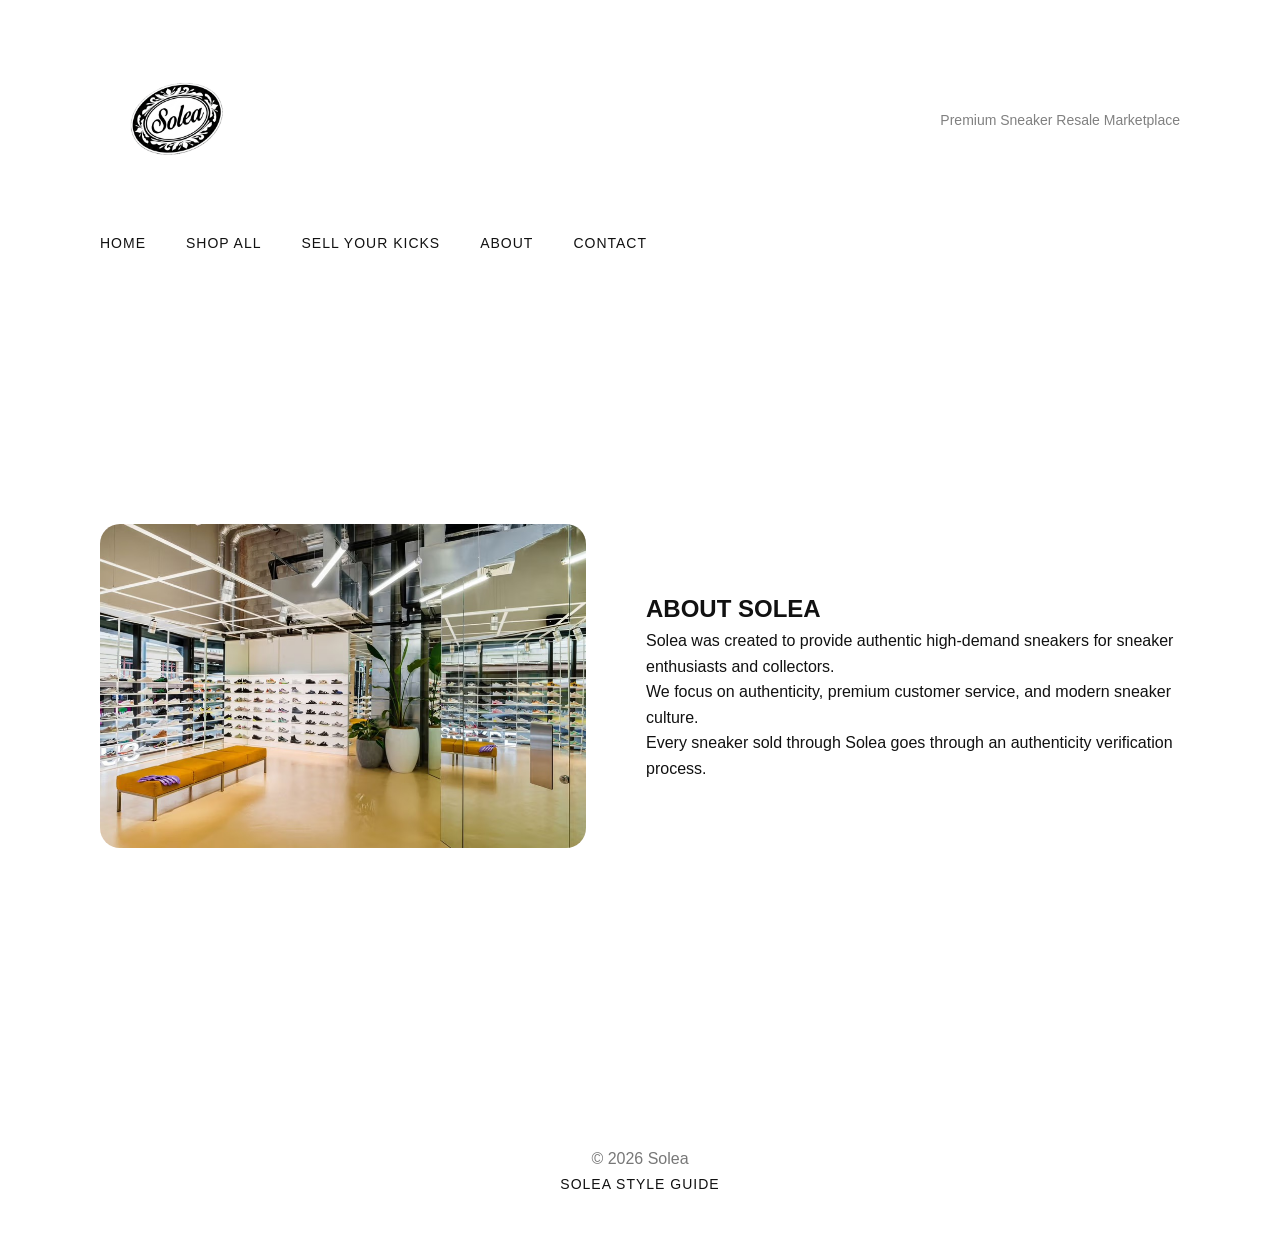
==== about.html @ 04fb6421 "COMMIT" ====
<!DOCTYPE html>
<html lang="en">

<head>
    <meta charset="UTF-8">
    <meta name="viewport" content="width=device-width, initial-scale=1.0">
    <title>Solea | About</title>

   <link rel="stylesheet" href="styles/color.css">
    <link rel="stylesheet" href="styles/layout.css">
    <link rel="stylesheet" href="styles/effect.css">
</head>

<body>

<!-- HEADER -->
<header class="header">
    <img src="images/logo.png" alt="Solea Logo" class="logo">
    <p class="tagline">Premium Sneaker Resale Marketplace</p>
</header>

<nav>

<ul>

<li><a href="index.html">Home</a></li>

<li><a href="shop.html">Shop All</a></li>

<li><a href="sell.html">Sell Your Kicks</a></li>

<li><a href="about.html">About</a></li>

<li><a href="contact.html">Contact</a></li>

</ul>

</nav>

<main>

<section class="about-section">

<img src="images/store.jpg" alt="Sneaker Store">

<div>

<h2>ABOUT SOLEA</h2>

<p>
Solea was created to provide authentic high-demand sneakers
for sneaker enthusiasts and collectors.
</p>

<p>
We focus on authenticity, premium customer service,
and modern sneaker culture.
</p>

<p>
Every sneaker sold through Solea goes through
an authenticity verification process.
</p>

</div>

</section>

</main>

<footer>
<p>© 2026 Solea</p>
    <p>
        <a href="style-guide.html">
            Solea Style Guide
        </a>
    </p>

</footer>

</body>
</html>
---- styles/color.css ----
/* Core Page Layout */
body {
    background-color: #ffffff; /* Explicitly forces white background */
    color: #000000;
    font-family: Helvetica, Arial, sans-serif;
    margin: 0;
    padding: 20px;
}

/* Header & Navigation (matching your light layout) */
header {
    background-color: #ffffff;
    color: #000000;
}

nav {
    background-color: #ffffff;
}

nav a {
    color: #000000;
    text-decoration: none;
}

/* Product Cards (The soft gray boxes from your image) */
.card {
    background-color: #f8f9fa; /* A clean, soft off-white/gray */
    border-radius: 12px;       /* Gives it those exact smooth, rounded corners */
    padding: 20px;
}

/* Form Elements */
input,
textarea {
    background-color: #ffffff;
    border: 1px solid #e0e0e0;
    color: #000000;
}

/* Buttons & Footer */
.button,
button {
    background-color: #ffa500;
    color: #000000;
    border: none;
    border-radius: 4px;
}

footer {
    background-color: #ffffff;
    color: #a0a0a0;
}
---- styles/layout.css ----
* {
    margin: 0;
    padding: 0;
    box-sizing: border-box;
}

body {
    line-height: 1.6;
    font-family: Arial, sans-serif;
    color: #111;
}

/* HEADER */
header {
    display: flex;
    align-items: center;
    justify-content: space-between;
    padding: 20px 80px;
}

.logo {
    width: 160px;
    height: auto;
}

.tagline {
    margin: 0;
    font-size: 14px;
    color: gray;
}

/* NAV */
nav {
    padding: 10px 80px;
}

nav ul {
    display: flex;
    gap: 40px;
    list-style: none;
}

nav a {
    text-decoration: none;
    font-size: 14px;
    text-transform: uppercase;
    letter-spacing: 1px;
    color: #111;
}

/* MAIN */
main {
    padding: 60px 80px;
}

/* HERO */
.hero {
    min-height: 90vh;
    display: flex;
    align-items: center;
    justify-content: space-between;
    gap: 60px;
}

.hero-text {
    max-width: 600px;
}

.hero h2 {
    font-size: 80px;
    line-height: 0.95;
    font-weight: 900;
    margin-bottom: 20px;
}

.hero p {
    font-size: 18px;
    color: #777;
    max-width: 500px;
    margin-bottom: 30px;
}

.hero img {
    width: 40%;
    border-radius: 10px;
}

/* BUTTON */
.button {
    display: inline-block;
    padding: 16px 36px;
    background: black;
    color: white;
    text-decoration: none;
    border-radius: 50px;
    font-weight: 700;
}

/* FEATURED */
.featured {
    margin-top: 100px;
}

.featured h2 {
    font-size: 40px;
    margin-bottom: 30px;
}

.card-container {
    display: grid;
    grid-template-columns: repeat(auto-fit, minmax(260px, 1fr));
    gap: 30px;
}

.card {
    padding: 20px;
    border-radius: 16px;
    background: #f9f9f9;
}

.card img {
    width: 100%;
    border-radius: 12px;
    margin-bottom: 15px;
}

.card h3 {
    font-size: 22px;
    margin-bottom: 10px;
}

.card p {
    color: #777;
}

/* ABOUT */
.about-section {
    display: flex;
    align-items: center;
    gap: 60px;
    min-height: 80vh;
}

.about-section img {
    width: 45%;
    border-radius: 20px;
}

/* CONTACT */
.contact-section {
    max-width: 700px;
    margin: auto;
}

form {
    display: flex;
    flex-direction: column;
    gap: 20px;
    margin-top: 30px;
}

input,
textarea {
    padding: 16px;
    border-radius: 10px;
    border: 1px solid #ddd;
}

button {
    padding: 16px;
    border: none;
    border-radius: 50px;
    cursor: pointer;
    font-weight: 700;
    background: black;
    color: white;
}

/* FOOTER */
footer {
    padding: 40px 80px;
    text-align: center;
    color: #777;
}

footer a {
    font-family: Arial, sans-serif;
    font-size: 14px;
    text-transform: uppercase;
    letter-spacing: 1px;
    color: #111;
    text-decoration: none;
    transition: color 0.25s ease;
}

footer a:hover {
    color: #999;
}

.sketch {
    width: 100%;
    max-width: 400px;   /* controls how big it can get */
    height: auto;  
    display: block;
    border-radius: 10px; 
}
---- styles/effect.css ----
html {
    scroll-behavior: smooth;
}

/* NAV LINKS */
nav a {
    transition: color 0.25s ease;
}

nav a:hover {
    color: #999;
}

/* CARDS */
.card {
    transition: transform 0.35s ease, box-shadow 0.35s ease;
}

.card:hover {
    transform: translateY(-10px);
    box-shadow: 0 10px 25px rgba(0, 0, 0, 0.08);
}

.card img {
    transition: transform 0.4s ease;
}

.card:hover img {
    transform: scale(1.05);
}

/* BUTTONS */
.button,
button {
    transition: transform 0.25s ease, background 0.25s ease, color 0.25s ease;
}

.button:hover,
button:hover {
    transform: scale(1.05);
    background: #ff6600;
    color: white;
}

/* HERO ANIMATION */
.hero h2 {
    animation: fadeUp 1.2s ease forwards;
}

@keyframes fadeUp {
    from {
        opacity: 0;
        transform: translateY(40px);
    }

    to {
        opacity: 1;
        transform: translateY(0);
    }
}
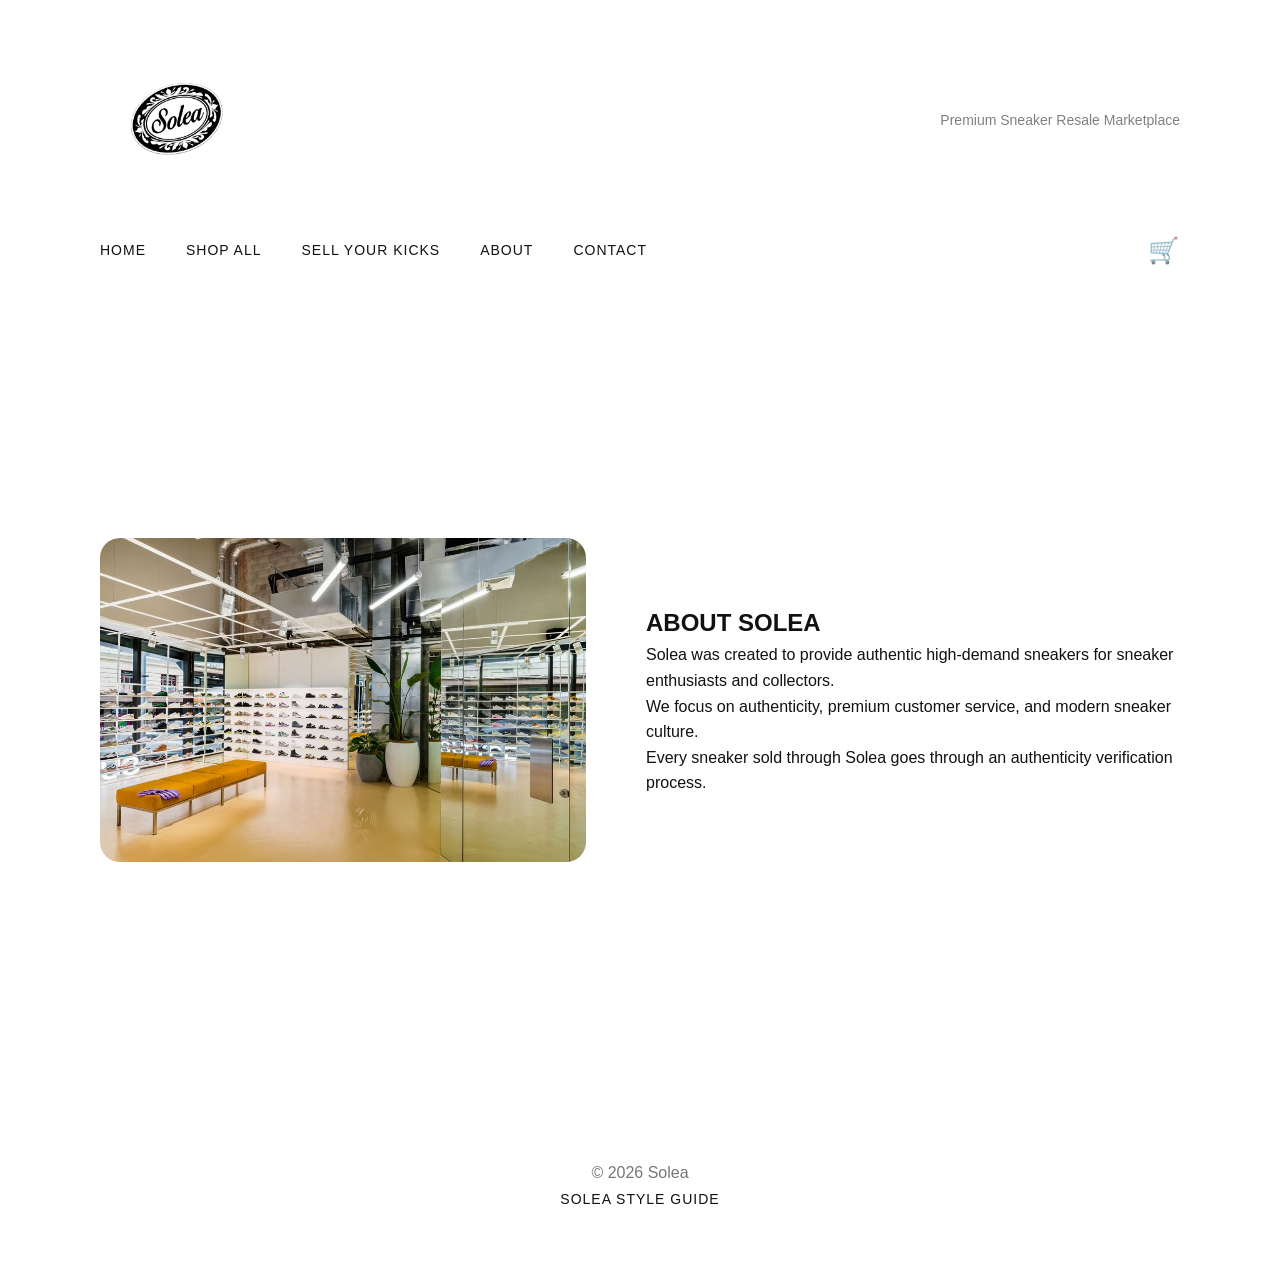
==== commit 901674b4: "commit" ====
--- a/about.html
+++ b/about.html
@@ -20,21 +20,17 @@
 </header>
 
 <nav>
+    <ul>
+        <li><a href="index.html">Home</a></li>
+        <li><a href="shop.html">Shop All</a></li>
+        <li><a href="sell.html">Sell Your Kicks</a></li>
+        <li><a href="about.html">About</a></li>
+        <li><a href="contact.html">Contact</a></li>
 
-<ul>
-
-<li><a href="index.html">Home</a></li>
-
-<li><a href="shop.html">Shop All</a></li>
-
-<li><a href="sell.html">Sell Your Kicks</a></li>
-
-<li><a href="about.html">About</a></li>
-
-<li><a href="contact.html">Contact</a></li>
-
-</ul>
-
+        <li class="cart">
+            <a>🛒</a>
+        </li>
+    </ul>
 </nav>
 
 <main>
--- a/styles/layout.css
+++ b/styles/layout.css
@@ -46,6 +46,25 @@
     text-transform: uppercase;
     letter-spacing: 1px;
     color: #111;
+}
+
+nav ul {
+    display: flex;
+    align-items: center;
+    list-style: none;
+    width: 100%;
+    padding: 0;
+}
+
+.cart {
+    margin-left: auto;
+    list-style: none;
+}
+
+.cart a {
+    font-size: 25px;
+    text-decoration: none;
+    display: block;
 }
 
 /* MAIN */
@@ -203,4 +222,197 @@
     height: auto;  
     display: block;
     border-radius: 10px; 
+}
+
+/* SHOP ALL */
+
+.shop-grid {
+    display: grid;
+    grid-template-columns: repeat(4, 1fr);
+    gap: 30px;
+}
+
+.shop-card {
+    text-align: center;
+}
+
+.shop-card img {
+    width: 100%;
+    aspect-ratio: 1 / 1;
+    object-fit: contain;
+    background: #f5f5f5;
+    border-radius: 12px;
+    padding: 30px;
+}
+
+.shop-card h3 {
+    font-size: 16px;
+    font-weight: 600;
+    margin-top: 15px;
+    line-height: 1.2;
+}
+
+.shop-card p {
+    font-size: 16px;
+    font-weight: 700;
+    margin-top: 5px;
+    color: #111;
+}
+
+.shop-card .button {
+    display: none;
+}
+
+@media (max-width: 900px) {
+    .shop-grid {
+        grid-template-columns: repeat(2, 1fr);
+    }
+}
+
+/* CLICKABLE PRODUCT CARDS */
+
+.shop-card a {
+    display: block;
+    text-decoration: none;
+    color: inherit;
+}
+
+.shop-card {
+    cursor: pointer;
+    transition: transform 0.2s ease;
+}
+
+.shop-card:hover {
+    transform: translateY(-5px);
+}
+
+/* PRODUCT PAGE */
+
+.product-layout {
+    display: flex;
+    gap: 60px;
+    align-items: flex-start;
+}
+
+.product-left {
+    flex: 1.4;
+}
+
+.product-left img {
+    width: 100%;
+    background: #f5f5f5;
+    padding: 60px;
+    border-radius: 12px;
+}
+
+.product-right {
+    flex: 0.8;
+    border: 1px solid #ddd;
+    border-radius: 12px;
+    padding: 30px;
+}
+
+.product-right h1 {
+    font-size: 36px;
+    margin-bottom: 15px;
+}
+
+.rating {
+    font-weight: bold;
+    margin-bottom: 15px;
+}
+
+.price {
+    font-size: 32px;
+    margin-bottom: 25px;
+}
+
+.benefits p {
+    margin-bottom: 15px;
+}
+
+.size-grid {
+    display: flex;
+    flex-wrap: wrap;
+    gap: 10px;
+    margin: 20px 0 30px;
+}
+
+.size-grid button {
+    background: white;
+    color: black;
+    border: 1px solid #ccc;
+    padding: 12px 20px;
+    border-radius: 40px;
+}
+
+.cart-btn {
+    width: 100%;
+    background: green;
+    color: white;
+    padding: 18px;
+    font-size: 18px;
+    border-radius: 50px;
+    margin-bottom: 15px;
+}
+
+.shop-btn {
+    width: 100%;
+    background: #5a31f4;
+    color: white;
+    padding: 18px;
+    font-size: 18px;
+    border-radius: 50px;
+}
+
+@media (max-width: 900px) {
+    .product-layout {
+        flex-direction: column;
+    }
+}
+
+/* FEATURED TAB Section */
+
+.tabs input {
+    display: none;
+}
+
+.tab-menu {
+    display: flex;
+    justify-content: center;
+    gap: 20px;
+    margin: 20px 0;
+}
+
+.tab-menu label {
+    cursor: pointer;
+    padding: 10px 20px;
+    border: 1px solid #000;
+    border-radius: 25px;
+    font-weight: bold;
+    transition: 0.3s;
+}
+
+.tab-menu label:hover {
+    background: #000;
+    color: #fff;
+}
+
+.content {
+    display: none;
+}
+
+#jordan:checked ~ .jordan-content,
+#yeezy:checked ~ .yeezy-content,
+#nike:checked ~ .nike-content,
+#vans:checked ~ .vans-content {
+    display: block;
+}
+
+#jordan:checked ~ .tab-menu label[for="jordan"],
+#yeezy:checked ~ .tab-menu label[for="yeezy"],
+#nike:checked ~ .tab-menu label[for="nike"],
+#vans:checked ~ .tab-menu label[for="vans"] {
+    background: #000;
+    color: #fff;
 }
